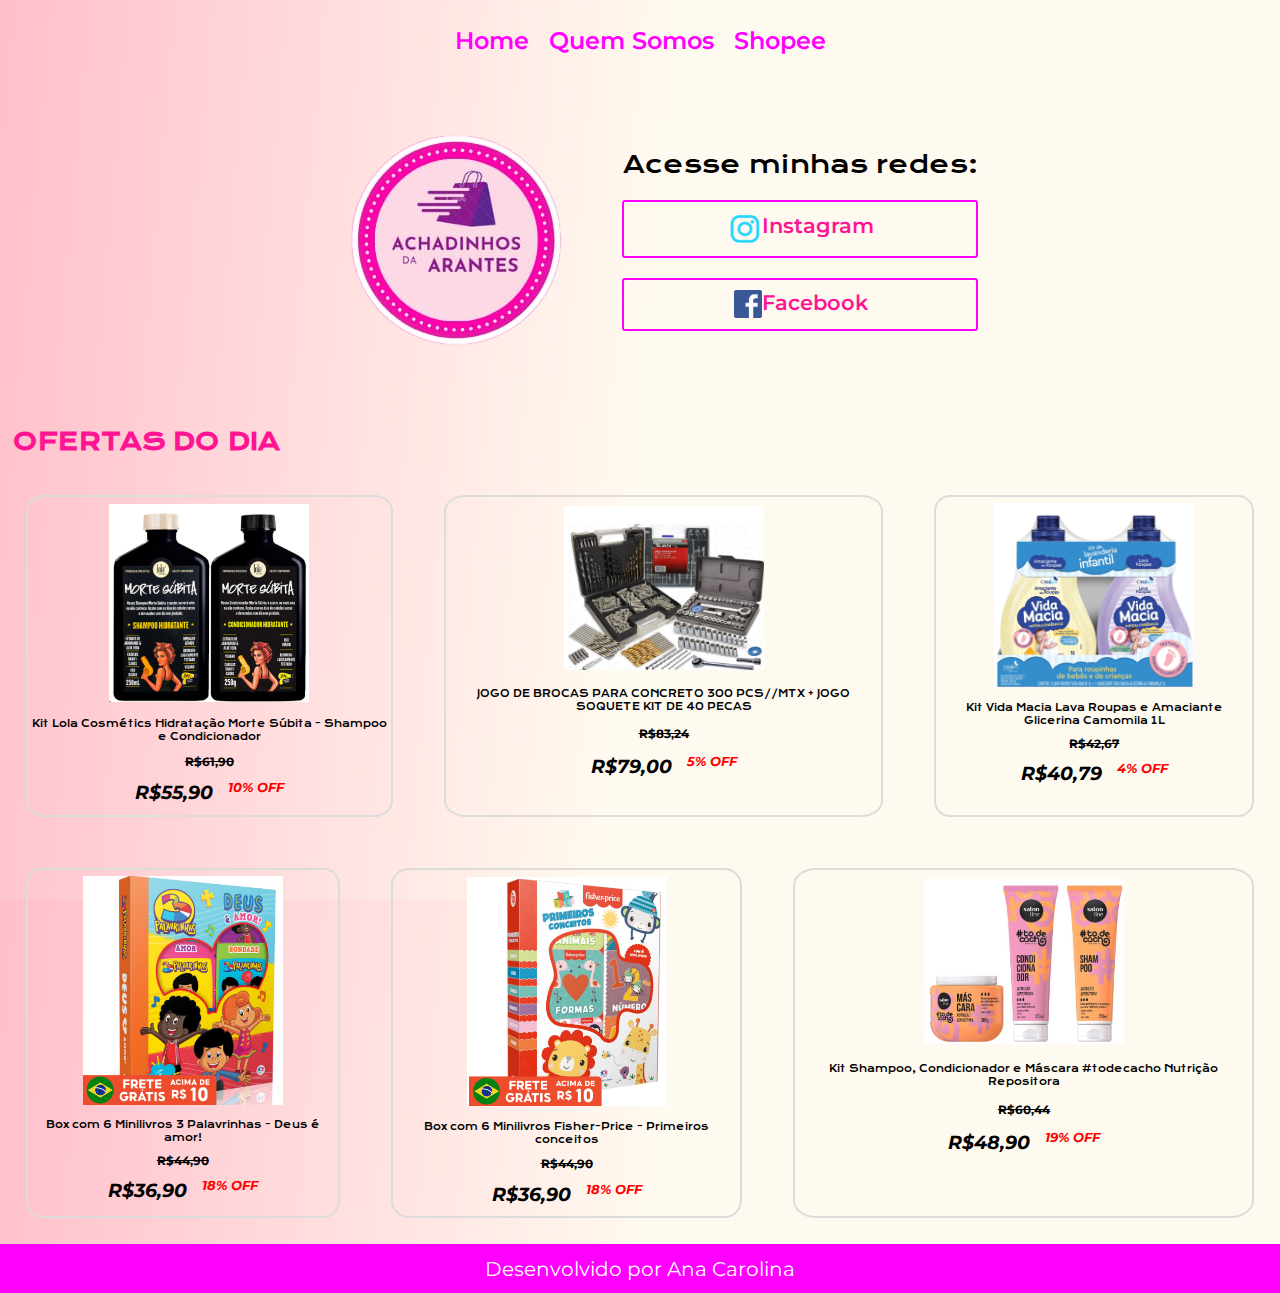
==== index.html @ 5676f0d0 "Add files via upload" ====
<!DOCTYPE html>
<html lang="pt-br">
<head>
    <meta charset="UTF-8">
    <meta http-equiv="X-UA-Compatible" content="IE=edge">
    <meta name="viewport" content="width=device-width, initial-scale=1.0">
    <title>Achadinhos da Arantes</title>
    <link rel="stylesheet" href="/styles/style.css">
</head>
<body>
    <header class="cabecalho">
        <nav class="cabecalho__menu">
            <a class="cabecalho__menu__links" href="index.html">Home</a>
            <a class="cabecalho__menu__links" href="about.html">Quem Somos</a>
            <a class="cabecalho__menu__links" href="Shopee.html">Shopee</a>  
        </nav>
    </header>
    <main class="apresentacao">
        <img src= "assets/Achadinhos.png" alt="Logo da página"> 
        <div class="botoes">
            <h2 class="links__titulo"> Acesse minhas redes:</h2>
            <a class="apresentacao__links"href="https://instagram.com/achadinhosdaarantes"><img class="Insta" src="assets/instagram.png" alt="Instagram">Instagram
            </a>
            <a class="apresentacao__links"href="https://m.facebook.com/achadinhosdaarantes"><img class="Face" src="assets/facebook.png" alt="Facebook">Facebook
            </a>
        </div>
    </main>

    <main>
    <section class="apresentacao__conteudo">
        <h1 class="apresentacao__conteudo__titulo"><strong class="titulo">OFERTAS DO DIA</strong></h1>
    </section>

                    <div class="estrutura">
                    <div class="apresentacao__produtos">
                    <a href="https://shope.ee/4pmTzOQUY5">
                    <img class="imagem_produtos" src="/assets/shampoo.png" alt="Kit Lola Cosmesticos"
                    width="200px"></a>
                    <h1 class="descricao">Kit Lola Cosmétics Hidratação Morte Súbita - Shampoo e Condicionador</h1>
                    <h2 class="preco__antigo"><s>R$61,90</s></h2>
                    <div class="precos">
                    <h3 class="preco_desc"><i>R$55,90</i></h3>
                    <h4 class="desconto"><n>10% OFF</n></h4>
                    </div>
                    </div>
 
                    <div class="apresentacao__produtos">
                    <a href="https://shope.ee/4fT3mhWQAz">
                    <img class="imagem_produtos" src="/assets/Brocas.png" alt="Jogo de brocas"
                    width="200px"></a>
                    <h1 class="descricao">JOGO DE BROCAS PARA CONCRETO 300 PCS//MTX + JOGO SOQUETE KIT DE 40 PECAS</h1>
                    <h2 class="preco__antigo"><s>R$83,24</s></h2>
                    <div class="precos">
                    <h3 class="preco_desc"><i>R$79,00</i></h3>
                    <h4 class="desconto"><n>5% OFF</n></h4>
                    </div>
                    </div>
        
                    <div class="apresentacao__produtos">
                    <a href="https://shope.ee/2VOZCdpyCI">
                    <img class="imagem_produtos" src="/assets/Amaciante.png" alt="Kit amaciante"
                    width="200px"></a>
                    <h1 class="descricao">Kit Vida Macia Lava Roupas e Amaciante Glicerina Camomila 1L</h1>
                    <h2 class="preco__antigo"><s>R$42,67</s></h2>
                    <div class="precos">
                    <h3 class="preco_desc"><i>R$40,79</i></h3>
                    <h4 class="desconto"><n>4% OFF</n></h4>
                    </div>
                    </div>
                    </div>
         
                                <div class="estrutura">
                                <div class="apresentacao__produtos">
                                <a href="https://shope.ee/5KikZj8kEy">
                                <img class="imagem_produtos" src="/assets/MiniLivros.png" alt="MiniLivros"
                                width="200px"></a>
                                <h1 class="descricao">Box com 6 Minilivros 3 Palavrinhas - Deus é amor!</h1>
                                <h2 class="preco__antigo"><s>R$44,90</s></h2>
                                <div class="precos">
                                <h3 class="preco_desc"><i>R$36,90</i></h3>
                                <h4 class="desconto"><n>18% OFF</n></h4>
                                </div>
                                </div>
                            
                            
                                 <div class="apresentacao__produtos">
                                 <a href="https://shope.ee/6KbHlUXM8A">
                                 <img class="imagem_produtos" src="/assets/MiniLivros2.png" alt="MiniLivros"
                                 width="200px"></a>
                                 <h1 class="descricao">Box com 6 Minilivros Fisher-Price - Primeiros conceitos</h1>
                                 <h2 class="preco__antigo"><s>R$44,90</s></h2>
                                 <div class="precos">
                                 <h3 class="preco_desc"><i>R$36,90</i></h3>
                                 <h4 class="desconto"><n>18% OFF</n></h4>
                                 </div>
                                 </div>

                                <div class="apresentacao__produtos">
                                <a href="https://shope.ee/5pf1AR3IFH">
                                <img class="imagem_produtos" src="/assets/Shampoo2.png" alt="Kit Shampoo"
                                width="200px"></a>
                                <h1 class="descricao">Kit Shampoo, Condicionador e Máscara #todecacho Nutrição Repositora</h1>
                                <h2 class="preco__antigo"><s>R$60,44</s></h2>
                                <div class="precos">
                                <h3 class="preco_desc"><i>R$48,90</i></h3>
                                <h4 class="desconto"><n>19% OFF</n></h4>
                                </div>
                                </div>
                                </div>
                                </main>

        <footer class="rodape">
             <p>Desenvolvido por Ana Carolina</p>
        </footer>
    </body>
    </html>
---- styles/style.css ----
@import url('https://fonts.googleapis.com/css2?family=Krona+One&display=swap');
@import url('https://fonts.googleapis.com/css2?family=Montserrat&display=swap');

html, body{
    width:100vw;
    height:100vh;
    padding:0;
    margin:0;
}
:root{
    --cor-primaria: #FFFAF0;
    --cor-secundaria: #000000;
    --cor-tercearia: #FF00FF;
    --cor-quartearia: #FF1493;
    --cor-hover: #F5EBE0;

    --fonte-primaria: 'Montserrat' , sans-serif;
    --fonte-secundaria: 'Krona One', sans-serif;
}

* {
    margin: 0;
    padding: 0;
}

body {
    box-sizing: border-box;
    /* background-color: var(--cor-primaria); */
    /* color: var(--cor-secundaria); */
    background: linear-gradient(95deg, pink 1%, #FFFAF0 50%);
}

.cabecalho{
    margin: 2%;
}

.cabecalho__menu{
    width:auto;
    display: flex;
    justify-content:center;
    gap: 20px;
}

.cabecalho__menu__links{
    color: var(--cor-tercearia);
    font-family: var(--fonte-primaria);
    font-weight: 600;
    font-size: 1.5rem;
    text-decoration: none;
    gap: 10px
}

.apresentacao{
    width: auto;
    max-width: 100vw;
    margin: 1%;
    display:flex;
    align-items:center;
    justify-content:center;
}

.apresentacao__conteudo{
    width: auto;
    display: block;
    flex-direction: row;
}

.apresentacao__conteudo__titulo{
    font-size: 1.5rem;
    font-family: var(--fonte-secundaria);
    color: var(--cor-tercearia);
    padding: 1%;
}

.titulo{
    color: var(--cor-quartearia);
}

.apresentacao__conteudo__paragrafo{
    font-size: 1.3rem;
    font-family: var(--fonte-primaria);
    margin: 1%;
}

.botoes{
    display: flex;
    flex-direction: column;
    align-items: center;
    justify-content: space-between;
    gap: 20px;
}

.links__titulo{
    font-family: var(--fonte-secundaria);
    font-weight: 400;
}

.apresentacao__links{
    display: flex;
    justify-content:center;
    border: 2px solid var(--cor-tercearia);
    width: 350px;
    text-align:center;
    border-radius: 3px;
    font-size: 1.3rem;
    font-weight: 600;
    padding: 3% 0% 3% 0.5%;
    text-decoration: none;
    color: var(--cor-quartearia);
    font-family: var(--fonte-primaria);
}

.Insta{
    position:static;
    width: 9.5%;
}

.Face{
    position:static;
    width: 8%;
}

.apresentacao__links:hover{
    background-color: var(--cor-hover);
    font-style: italic;
}

.logoquemsomos{
    position: relative;
    width: auto;
    display: flex;
    justify-content:center;
    align-self:center;
}

.estrutura{
    display: flex;
    justify-content:space-between;
    flex-direction:row;
    max-width: 100vw;
    width: 100%;
}

.estrutura2{
    display: flex;
    justify-content:start;
    flex-direction:row;
    max-width: 100vw;
    width: 100%;
}

.apresentacao__produtos{
    margin: 2%; 
    text-align:center;
    align-items: center;
    border: solid 2px; 
    border-radius: 5%;
    border-color:#DCDCDC;
}

.imagem_produtos{
    max-width: 90%;
    margin: 2%;
}

.precos{
    max-width: 100%;
    display: flex;
    justify-content:center;
    flex-direction:row;
    text-align: center;
    margin: 3%;
    gap: 15px;
}

.preco_desc{
    font-family: var(--fonte-primaria);
    font-size: 1.2rem;
}

.desconto{
    font-family: var(--fonte-primaria);
    font-size: 0.8rem;
    font-style: oblique;
    color:red;
}

.preco__antigo{
    font-family: var(--fonte-primaria);
    font-size: 0.75rem;
    margin: 3%; 
}

.descricao{
    max-width: 100%;
    font-family: var(--fonte-secundaria);
    font-weight: 300;
    font-size: 0.6rem;
    display: flex;
    justify-content:stretch;
    flex-direction:column;
    text-align: center;
    margin: 1%;
}

.rodape{
    color:#ffffff;
    background-color:var(--cor-tercearia);
    padding: 1%;
    font-family: var(--fonte-primaria);
    font-weight: 400;
    font-size: 1.25rem;
    text-align: center;
}

@media (max-width: 800px){
    .cabecalho{
        width: auto;
        max-width: 100%;
        gap: 10px;
    }

        .apresentacao{
            padding: 3%;
            width: auto;
            max-width: 100%;
            flex-direction: column;
            justify-content: center;

    }

    .imagem{
        width: 50%;
        display: flex;
        justify-content:center;
        align-self:center;
    }

    .logoquemsomos{
        width: 50%;
        display: flex;
        justify-content:center;
        align-self:center;
    }

    .estrutura{
        display:table-cell;
        width: 50%; 
        align-items: center;        
    }

    .apresentacao__produtos{
        display: flex;
        flex-direction:column;
        width: 90%;
        max-width: 100%;
        margin: 2%;              
    }
   
    .precos{
        width: auto;
    }

    .desconto{
       width: auto;
    }


    .preco_desc{
        width: 60%;
    }

    .content{
        height: auto;
        width: 150vw;
        left: 100%;
}
}
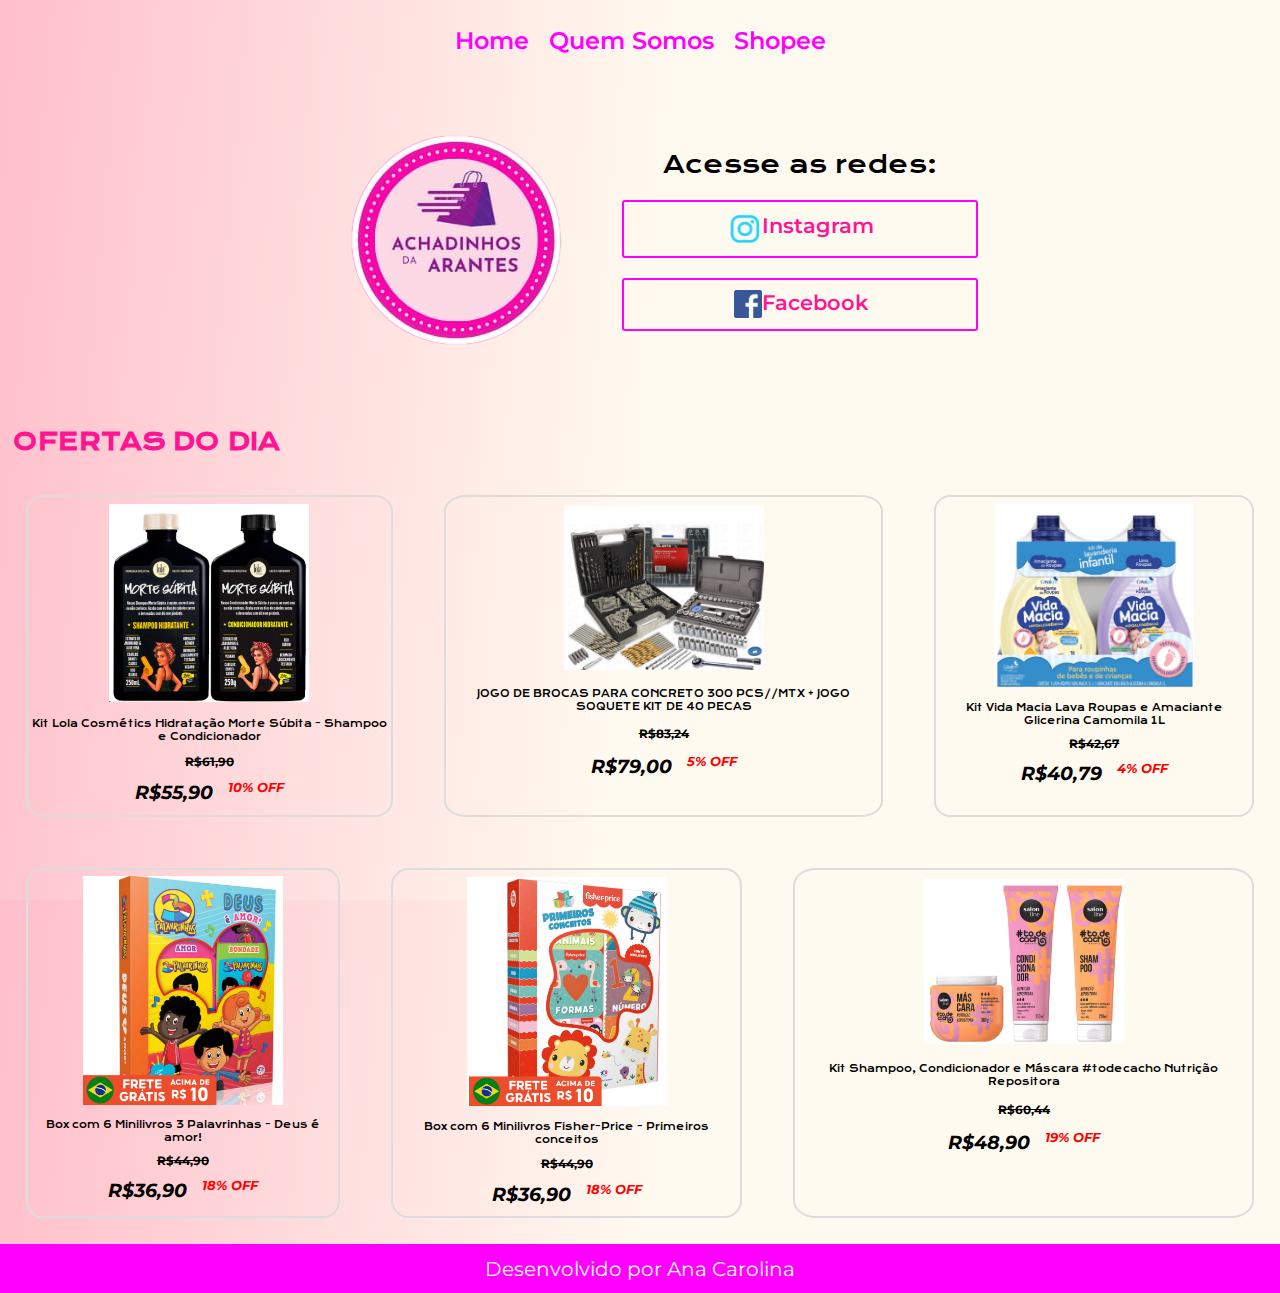
==== commit 9c079c62: "teste" ====
--- a/index.html
+++ b/index.html
@@ -18,7 +18,7 @@
     <main class="apresentacao">
         <img src= "assets/Achadinhos.png" alt="Logo da página"> 
         <div class="botoes">
-            <h2 class="links__titulo"> Acesse minhas redes:</h2>
+            <h2 class="links__titulo"> Acesse as redes:</h2>
             <a class="apresentacao__links"href="https://instagram.com/achadinhosdaarantes"><img class="Insta" src="assets/instagram.png" alt="Instagram">Instagram
             </a>
             <a class="apresentacao__links"href="https://m.facebook.com/achadinhosdaarantes"><img class="Face" src="assets/facebook.png" alt="Facebook">Facebook
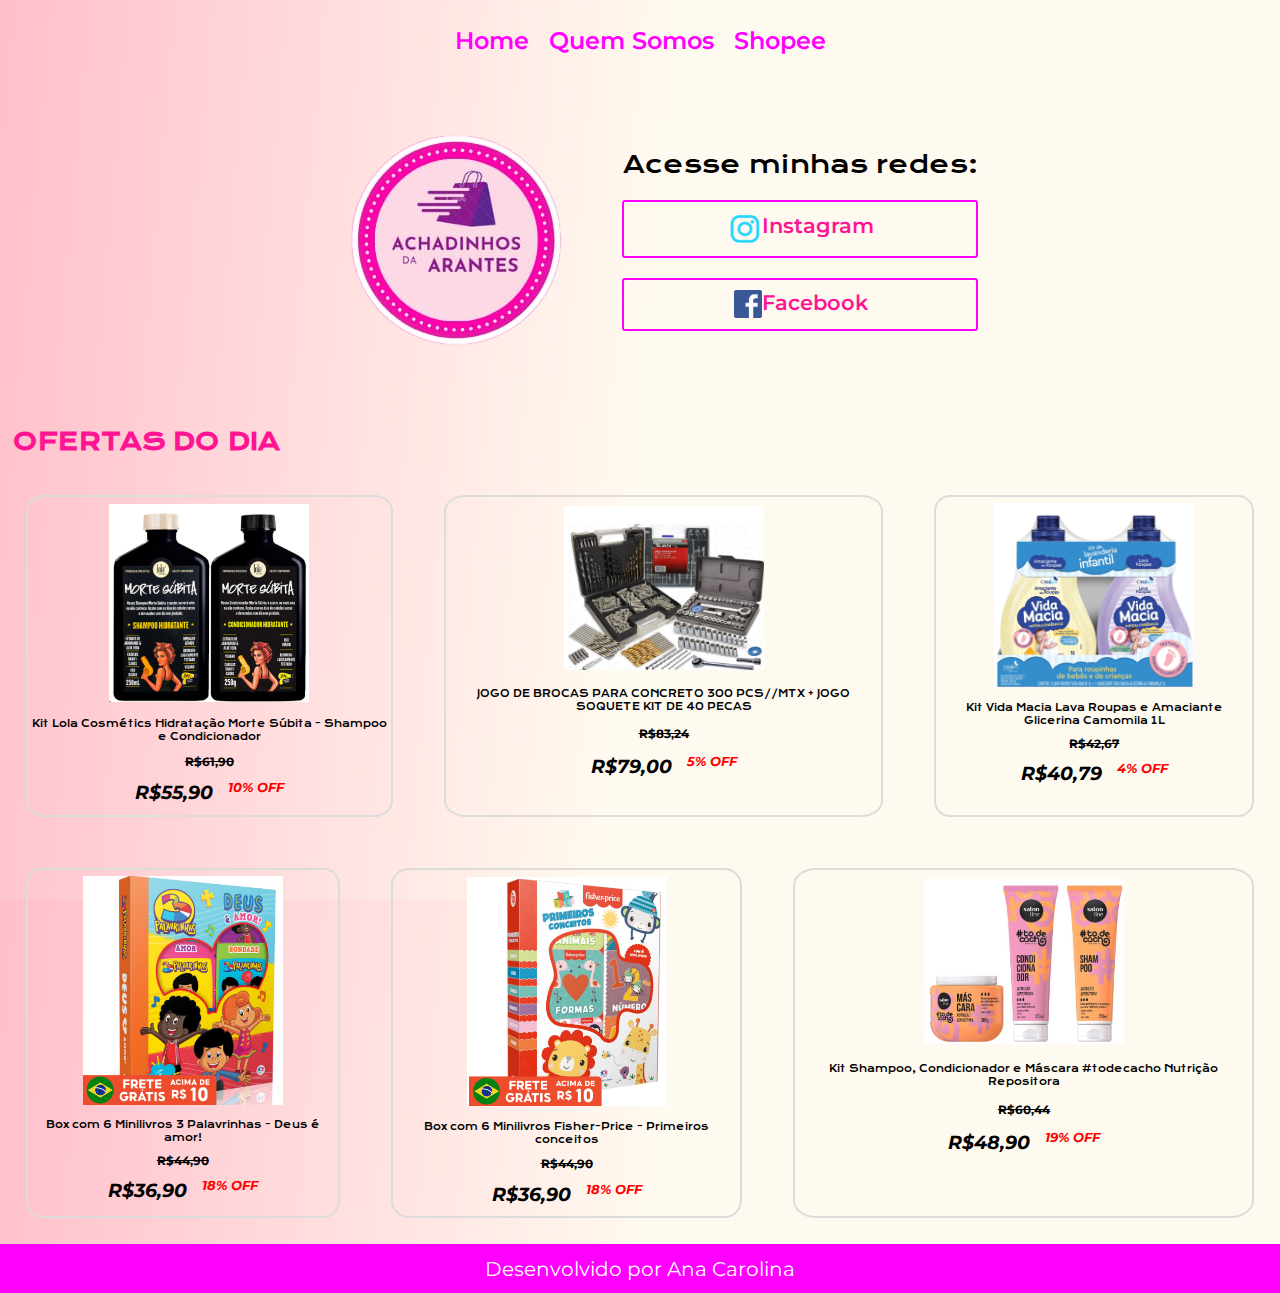
==== commit 139b7f43: "teste" ====
--- a/index.html
+++ b/index.html
@@ -18,7 +18,7 @@
     <main class="apresentacao">
         <img src= "assets/Achadinhos.png" alt="Logo da página"> 
         <div class="botoes">
-            <h2 class="links__titulo"> Acesse as redes:</h2>
+            <h2 class="links__titulo"> Acesse minhas redes:</h2>
             <a class="apresentacao__links"href="https://instagram.com/achadinhosdaarantes"><img class="Insta" src="assets/instagram.png" alt="Instagram">Instagram
             </a>
             <a class="apresentacao__links"href="https://m.facebook.com/achadinhosdaarantes"><img class="Face" src="assets/facebook.png" alt="Facebook">Facebook
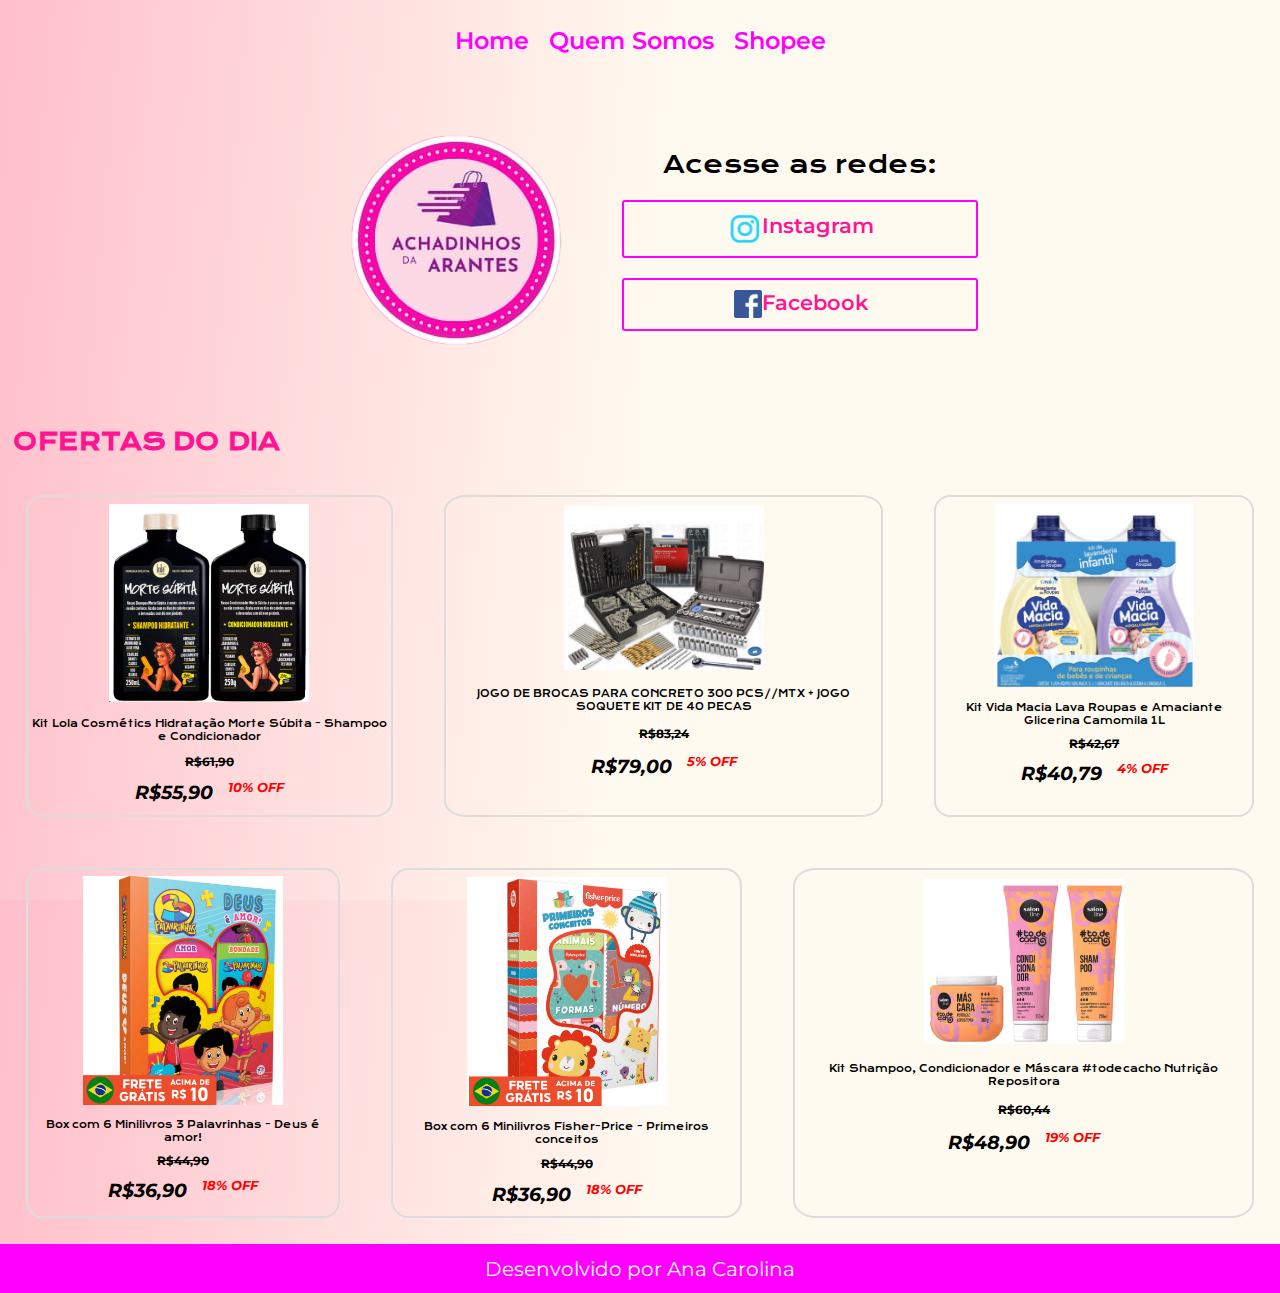
==== commit d43ca2f0: "teste" ====
--- a/index.html
+++ b/index.html
@@ -18,7 +18,7 @@
     <main class="apresentacao">
         <img src= "assets/Achadinhos.png" alt="Logo da página"> 
         <div class="botoes">
-            <h2 class="links__titulo"> Acesse minhas redes:</h2>
+            <h2 class="links__titulo"> Acesse as redes:</h2>
             <a class="apresentacao__links"href="https://instagram.com/achadinhosdaarantes"><img class="Insta" src="assets/instagram.png" alt="Instagram">Instagram
             </a>
             <a class="apresentacao__links"href="https://m.facebook.com/achadinhosdaarantes"><img class="Face" src="assets/facebook.png" alt="Facebook">Facebook
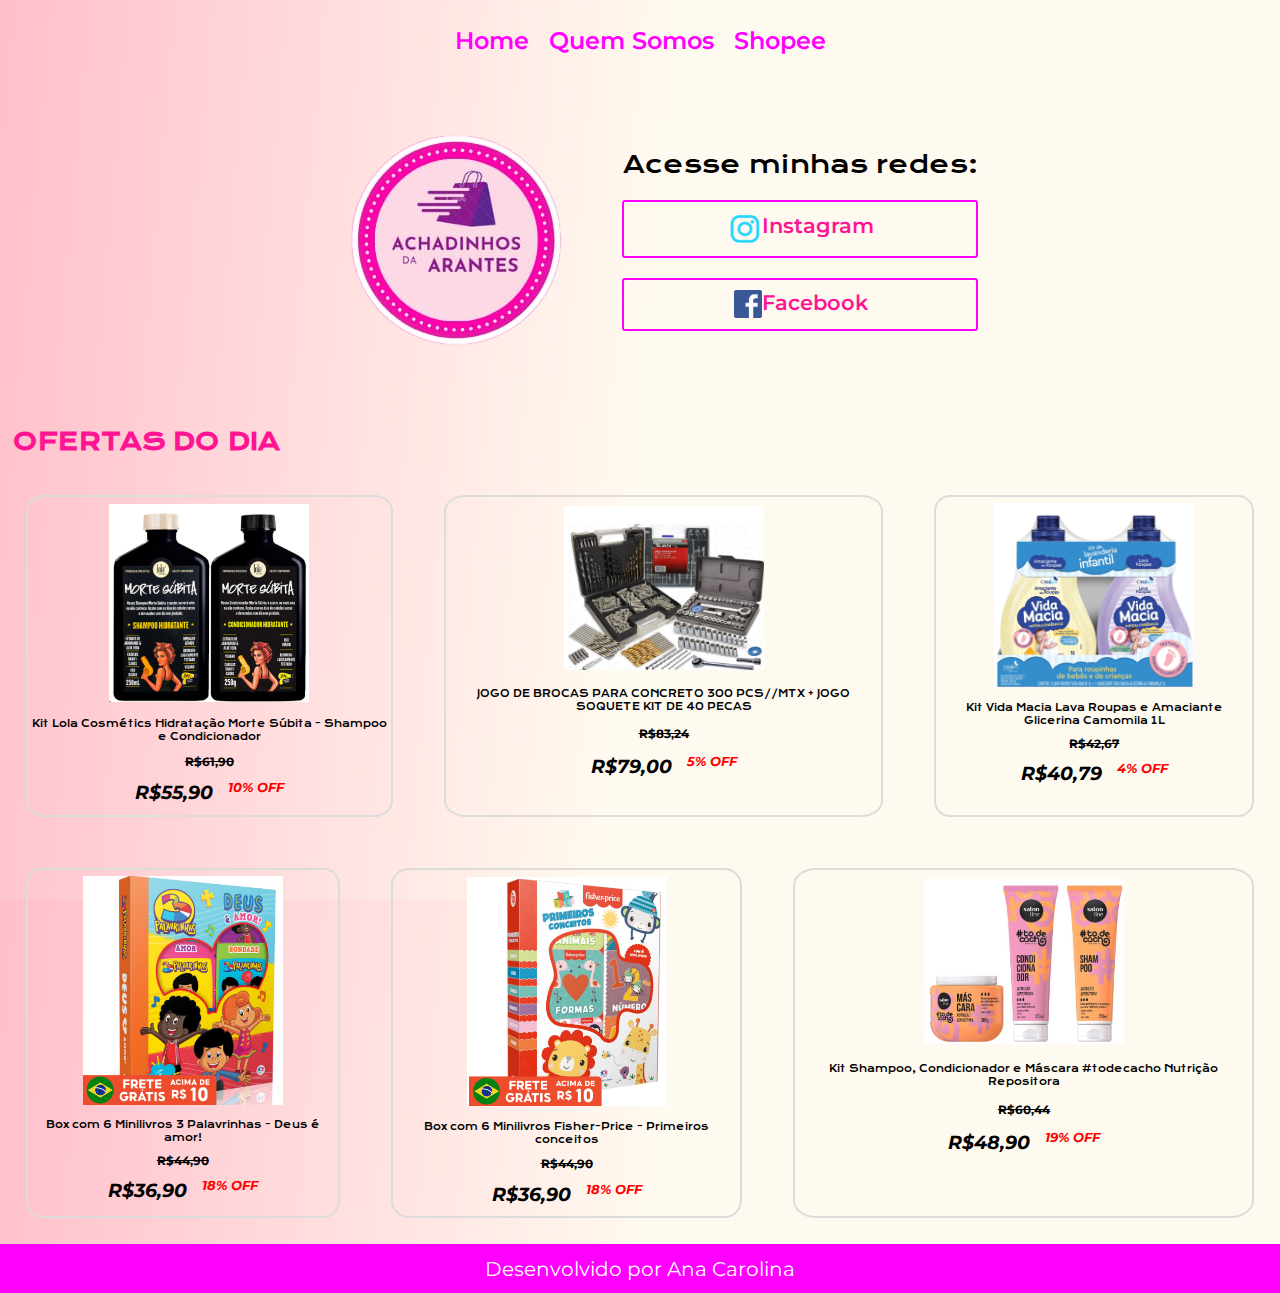
==== commit bfa64dea: "teste" ====
--- a/index.html
+++ b/index.html
@@ -18,7 +18,7 @@
     <main class="apresentacao">
         <img src= "assets/Achadinhos.png" alt="Logo da página"> 
         <div class="botoes">
-            <h2 class="links__titulo"> Acesse as redes:</h2>
+            <h2 class="links__titulo"> Acesse minhas redes:</h2>
             <a class="apresentacao__links"href="https://instagram.com/achadinhosdaarantes"><img class="Insta" src="assets/instagram.png" alt="Instagram">Instagram
             </a>
             <a class="apresentacao__links"href="https://m.facebook.com/achadinhosdaarantes"><img class="Face" src="assets/facebook.png" alt="Facebook">Facebook
